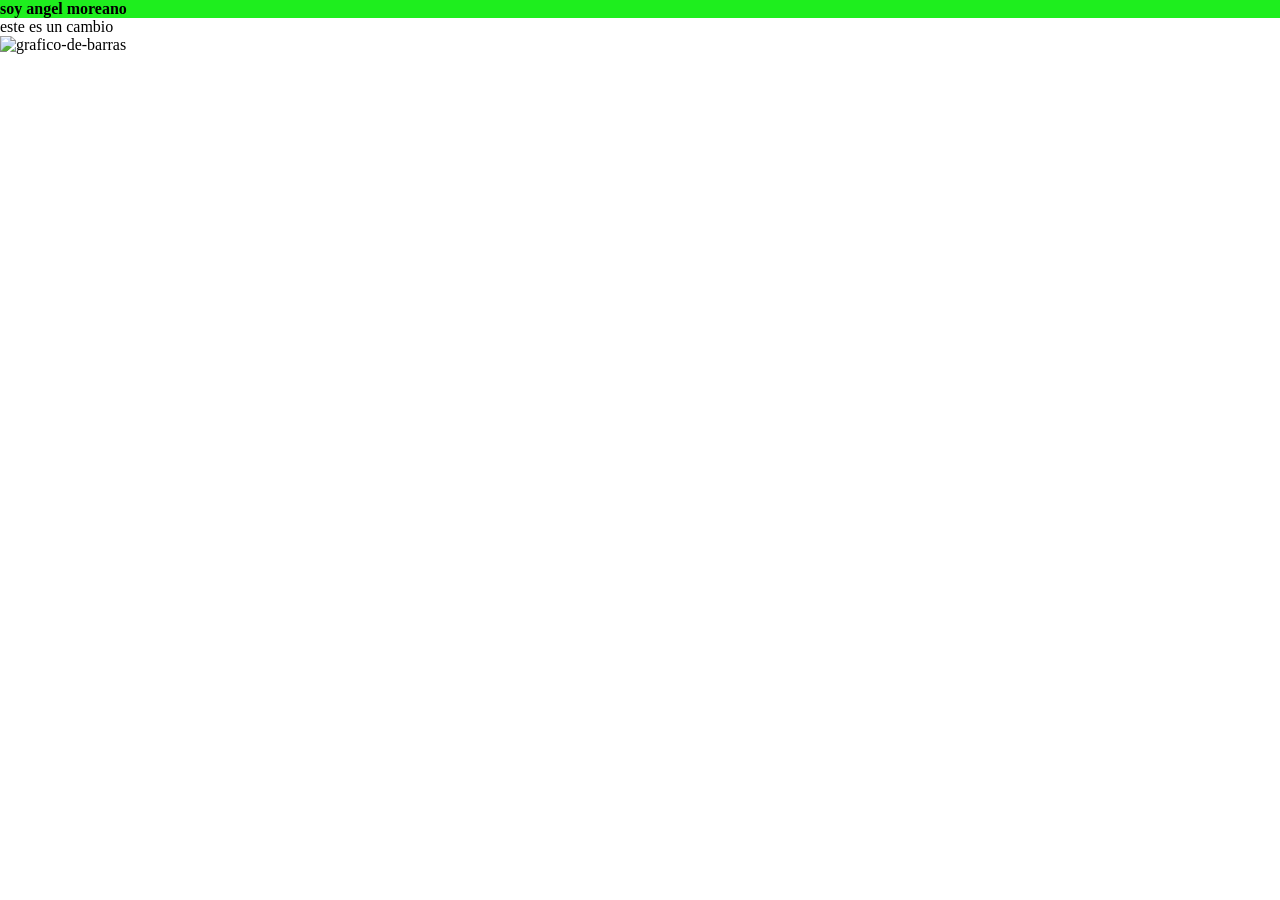
==== index.html @ 46764df2 "agregue imagen de barras,puse estilo al h1,rectifique el style" ====
<!DOCTYPE html>
<html lang="es">
<head>

    <meta name="viewport" content="width=device-width, initial-scale=1.0">
    <link rel="stylesheet" href="style.css">
    <title>mi portafolio - bienvenidos</title>
</head>
<body>
    <h1 class="title">soy angel moreano</h1>
    <p>este es un cambio</p>
    <img src="/imagenes/output (1).png" alt="grafico-de-barras">
</body>
</html>
---- style.css ----
*{
margin: 0 ;
padding: 0;
}

h1{
    font-size: 1rem;
    color:rgb(0, 0, 0) ;
    background-color: #1eee1e;
}
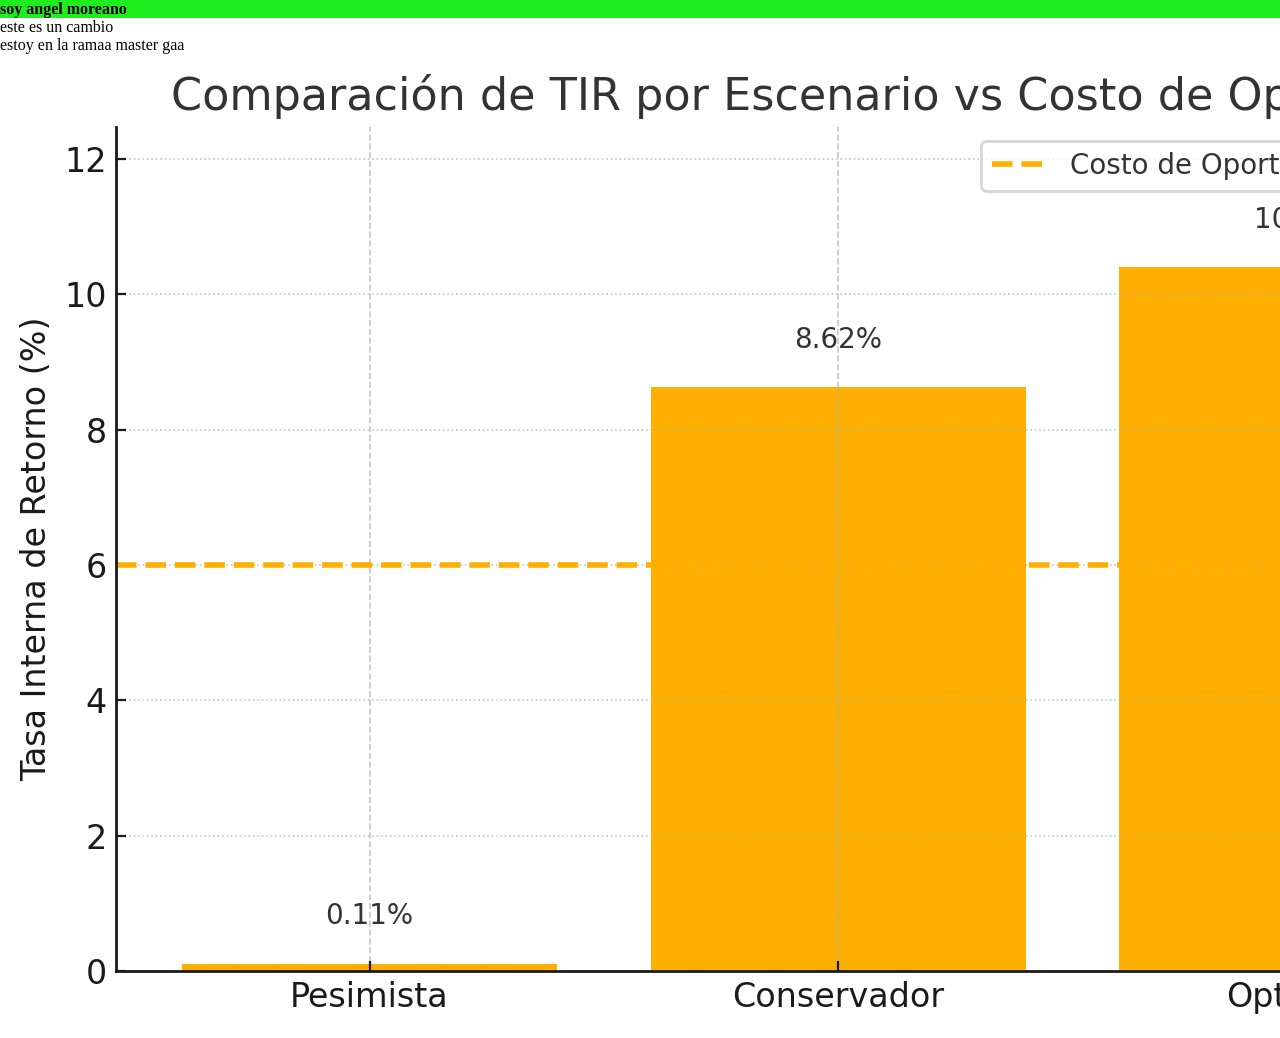
==== commit d22833a3: "agregue una etiqueta span" ====
--- a/index.html
+++ b/index.html
@@ -9,6 +9,7 @@
 <body>
     <h1 class="title">soy angel moreano</h1>
     <p>este es un cambio</p>
+    <span>estoy en la ramaa master gaa</span>
     <img src="/imagenes/output (1).png" alt="grafico-de-barras">
 </body>
 </html>
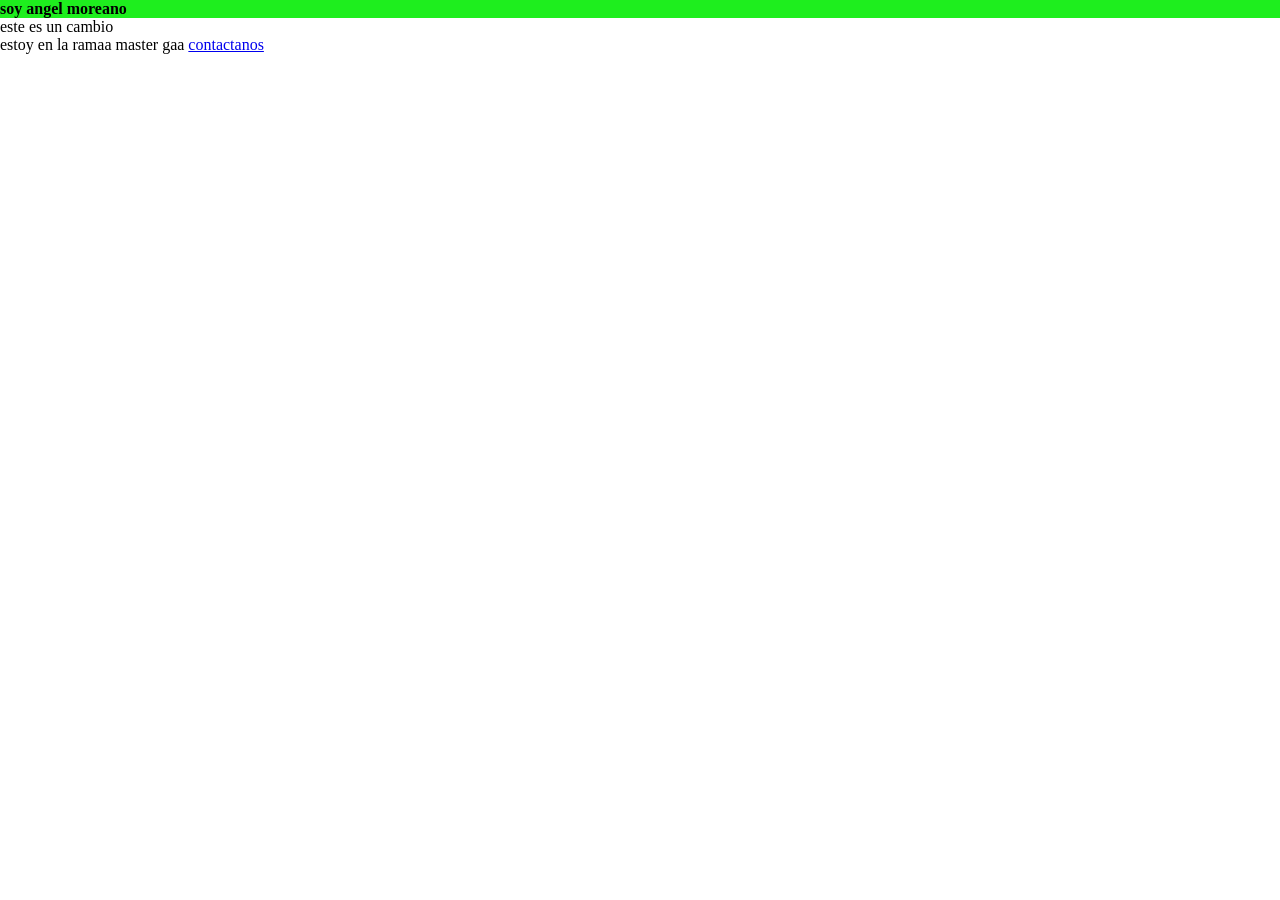
==== commit af0b5559: "agrego pagina de contacto" ====
--- a/index.html
+++ b/index.html
@@ -10,6 +10,6 @@
     <h1 class="title">soy angel moreano</h1>
     <p>este es un cambio</p>
     <span>estoy en la ramaa master gaa</span>
-    <img src="/imagenes/output (1).png" alt="grafico-de-barras">
+    <a href="contact.html">contactanos</a>
 </body>
 </html>
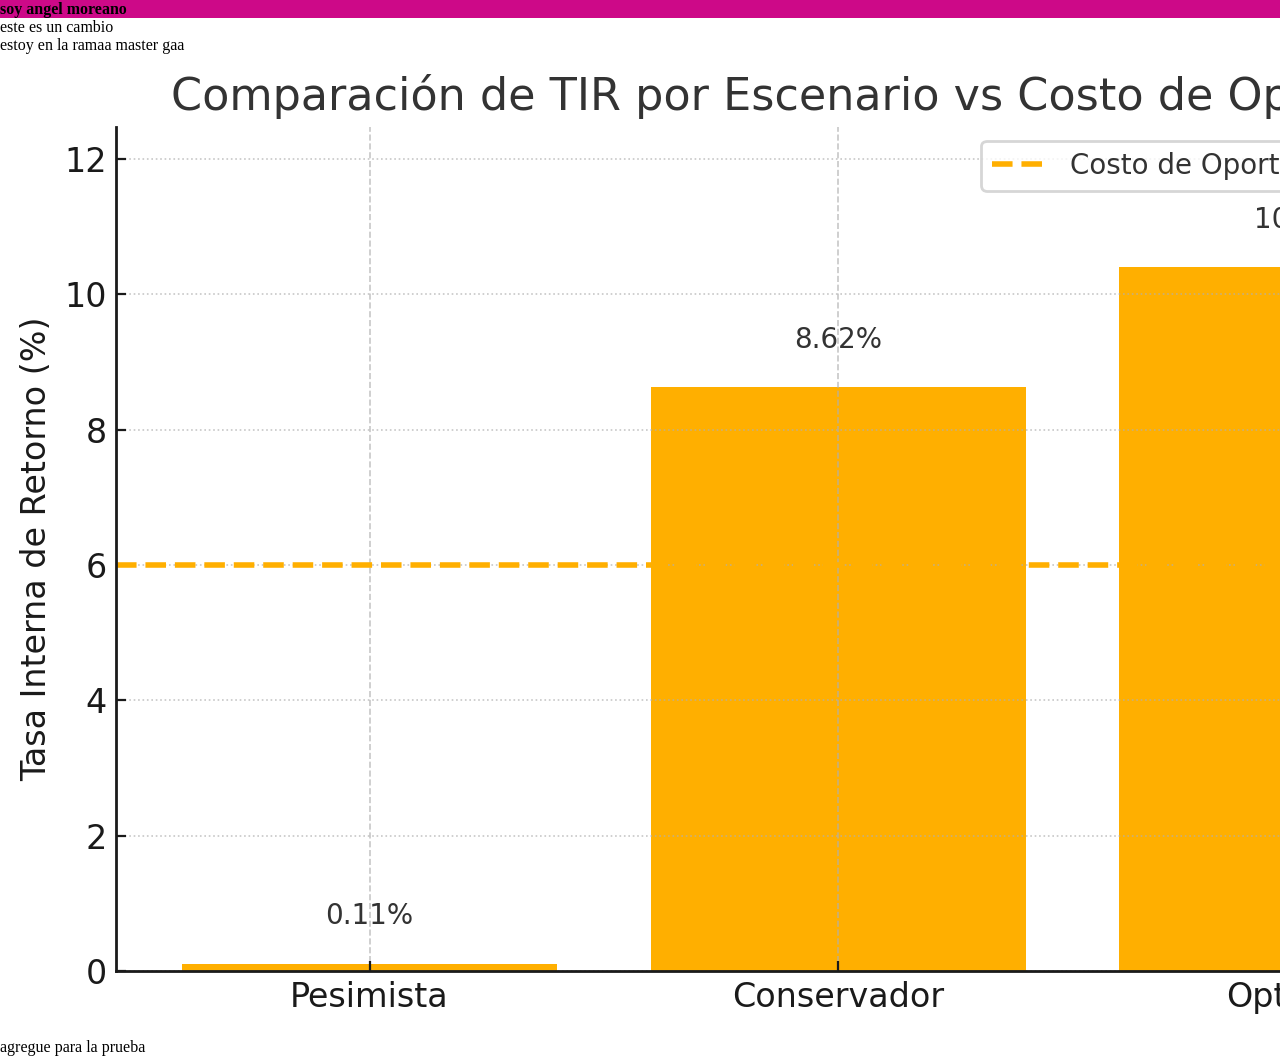
==== commit 64f4ff9a: "Update index.html" ====
--- a/index.html
+++ b/index.html
@@ -10,6 +10,7 @@
     <h1 class="title">soy angel moreano</h1>
     <p>este es un cambio</p>
     <span>estoy en la ramaa master gaa</span>
-    <a href="contact.html">contactanos</a>
+    <img src="/imagenes/output (1).png" alt="grafico-de-barras">
+    <p>agregue para la prueba</p>
 </body>
-</html>+</html>
--- a/style.css
+++ b/style.css
@@ -6,5 +6,5 @@
 h1{
     font-size: 1rem;
     color:rgb(0, 0, 0) ;
-    background-color: #1eee1e;
+    background-color: #cd0988;
 }
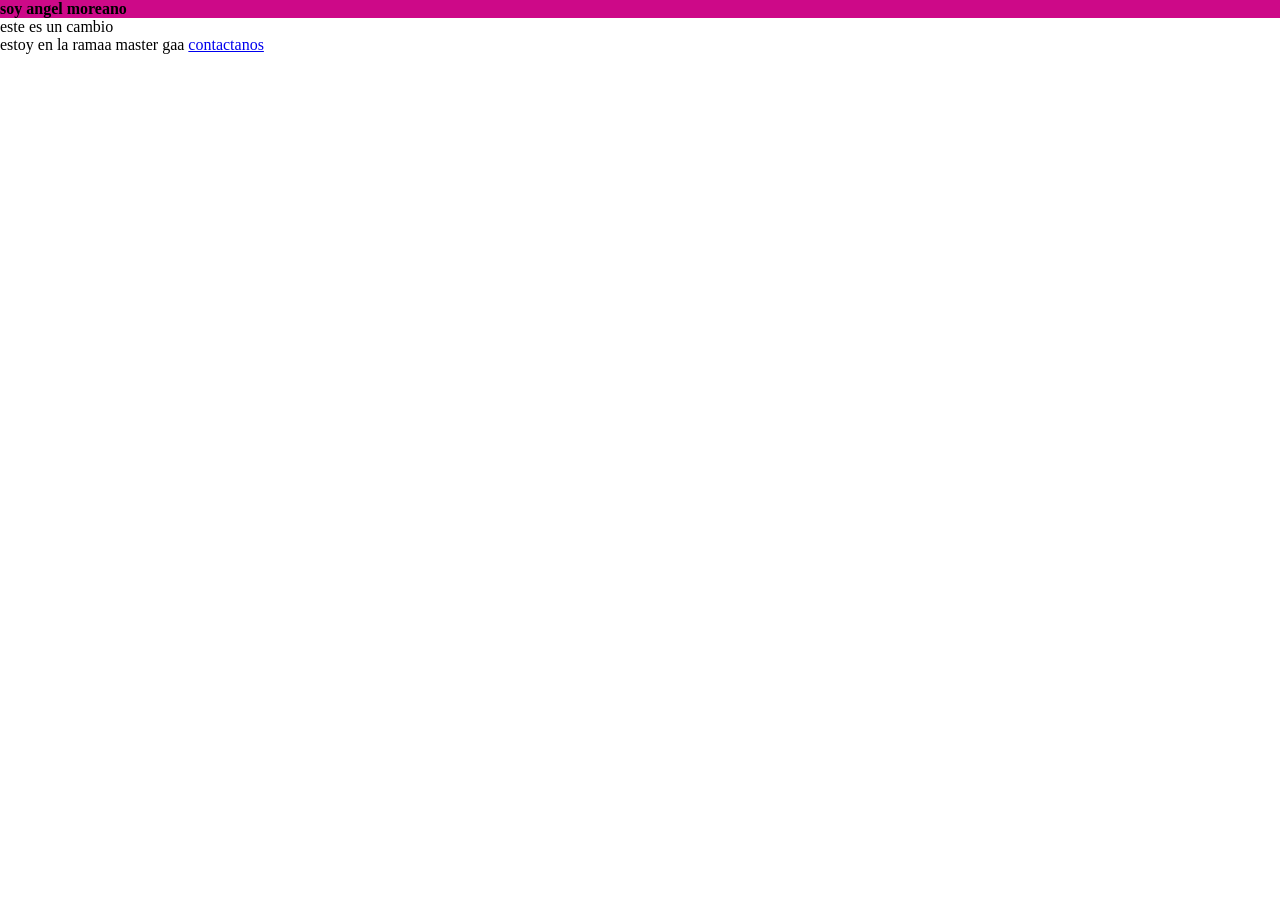
==== commit 6184fccd: "Merge branch 'dev' into fix/title-color" ====
--- a/index.html
+++ b/index.html
@@ -10,7 +10,6 @@
     <h1 class="title">soy angel moreano</h1>
     <p>este es un cambio</p>
     <span>estoy en la ramaa master gaa</span>
-    <img src="/imagenes/output (1).png" alt="grafico-de-barras">
-    <p>agregue para la prueba</p>
+    <a href="contact.html">contactanos</a>
 </body>
-</html>
+</html>
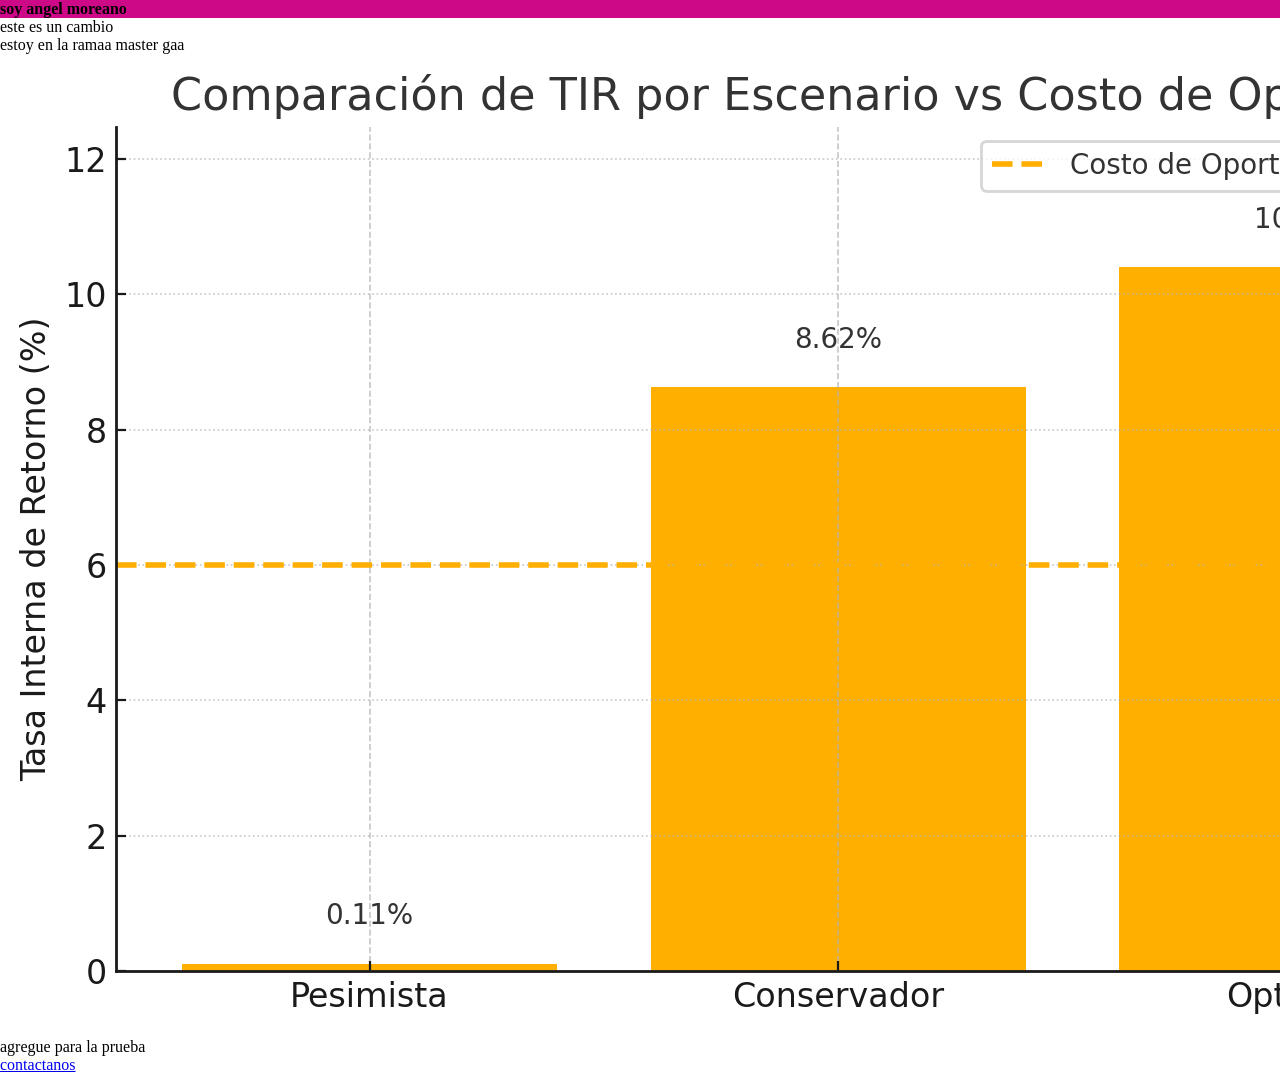
==== commit 35f6708f: "no estoy seguro de q cambio" ====
--- a/index.html
+++ b/index.html
@@ -10,6 +10,11 @@
     <h1 class="title">soy angel moreano</h1>
     <p>este es un cambio</p>
     <span>estoy en la ramaa master gaa</span>
+
+    <img src="/imagenes/output (1).png" alt="grafico-de-barras">
+    <p>agregue para la prueba</p>
+
     <a href="contact.html">contactanos</a>
+
 </body>
-</html>+</html>
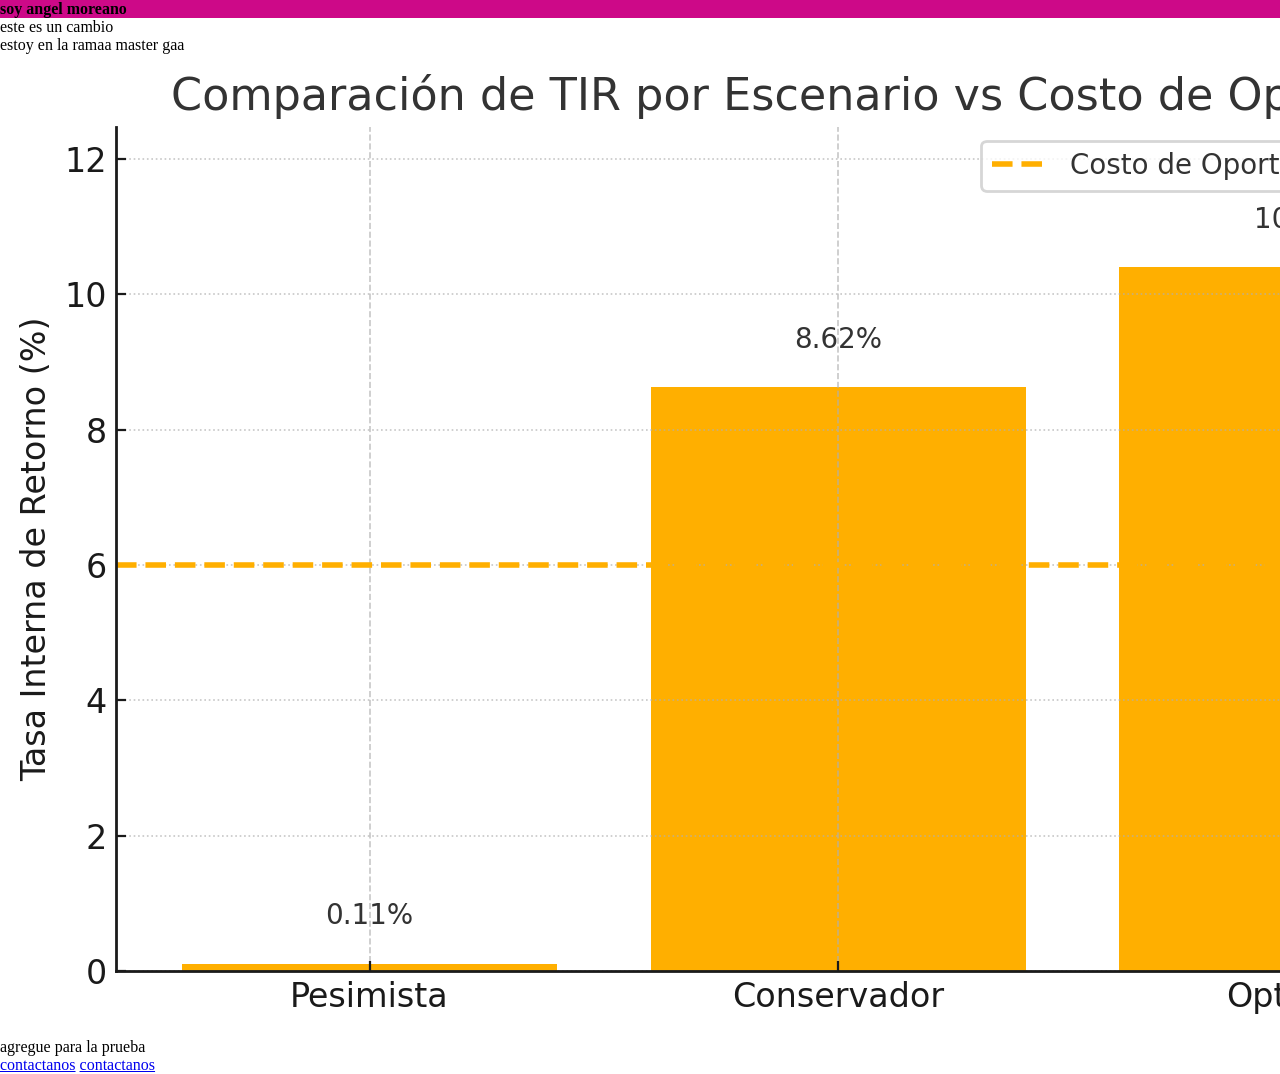
==== commit 79509ab8: "error 2" ====
--- a/index.html
+++ b/index.html
@@ -16,5 +16,6 @@
 
     <a href="contact.html">contactanos</a>
 
+    <a href="contact.html">contactanos</a>
 </body>
 </html>
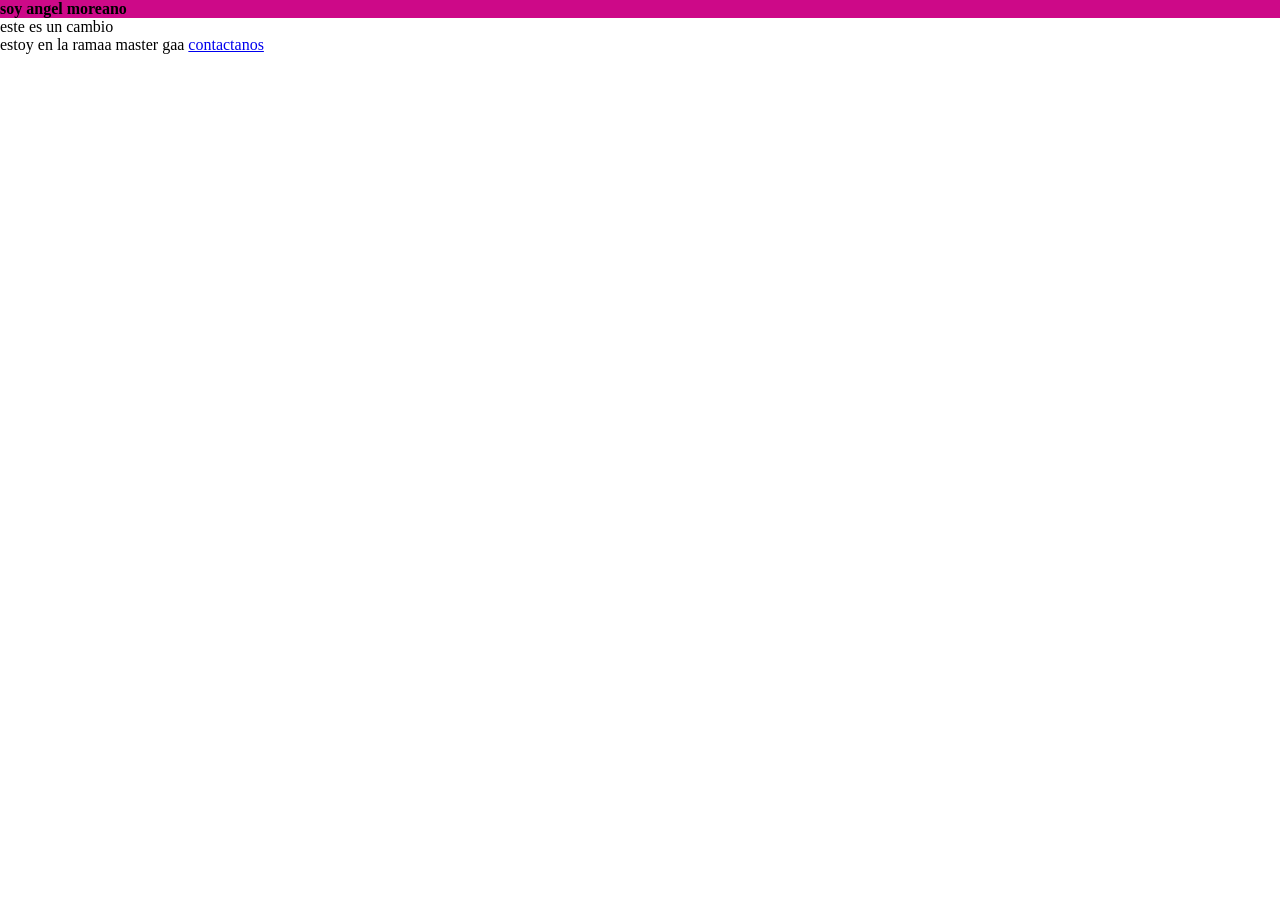
==== commit f919e377: "error4" ====
--- a/index.html
+++ b/index.html
@@ -10,12 +10,6 @@
     <h1 class="title">soy angel moreano</h1>
     <p>este es un cambio</p>
     <span>estoy en la ramaa master gaa</span>
-
-    <img src="/imagenes/output (1).png" alt="grafico-de-barras">
-    <p>agregue para la prueba</p>
-
-    <a href="contact.html">contactanos</a>
-
     <a href="contact.html">contactanos</a>
 </body>
 </html>
